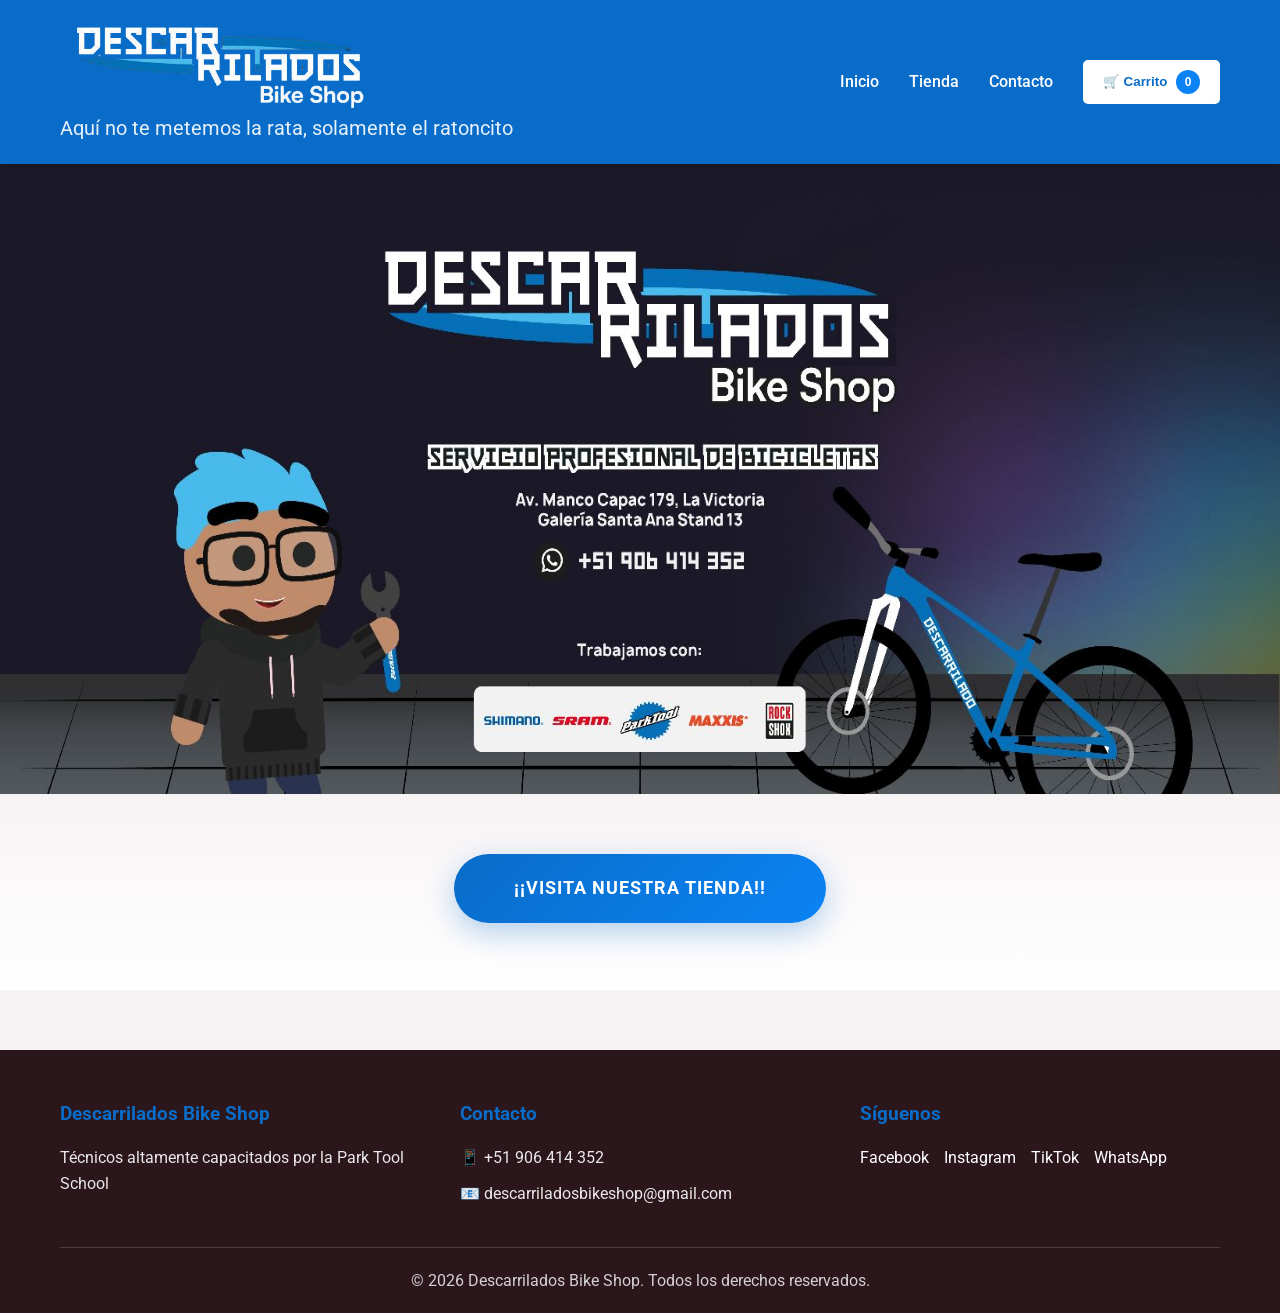
==== index.html @ a87fe31e "Versión 1" ====
<!DOCTYPE html>
<html lang="es">
<head>
    <meta charset="UTF-8">
    <meta name="viewport" content="width=device-width, initial-scale=1.0">
    <title>Descarrilados Bike Shop - Tienda de Bicicletas</title>
    <link rel="stylesheet" href="css/style.css">
    <link rel="preconnect" href="https://fonts.googleapis.com">
    <link rel="preconnect" href="https://fonts.gstatic.com" crossorigin>
    <link href="https://fonts.googleapis.com/css2?family=Roboto:wght@300;500;700&family=Racing+Sans+One&display=swap" rel="stylesheet">
</head>
<body>
    <!-- HEADER -->
    <header class="header">
        <div class="container">
            <div class="header-content">
                <div class="logo">
                    <img src="images/Logo_descarrilado-removebg-preview.png" alt="Descarrilados Bike Shop Logo">
                    <p class="tagline">Aquí no te metemos la rata, solamente el ratoncito</p>
                </div>
                <nav class="nav">
                    <a href="index.html" class="nav-link">Inicio</a>
                    <a href="tienda.html" class="nav-link">Tienda</a>
                    <a href="contacto.html" class="nav-link">Contacto</a>
                    <button class="cart-btn" id="cartBtn">
                        🛒 Carrito <span class="cart-count" id="cartCount">0</span>
                    </button>
                </nav>
            </div>
        </div>
    </header>

    <!-- HERO SECTION -->
    <section class="hero" id="inicio">
    </section>

    <!-- BUTTON SECTION -->
    <section class="hero-button">
        <a href="tienda.html" class="btn btn-hero">¡¡Visita nuestra tienda!!</a>
    </section>

    <!-- CARRITO MODAL -->
    <div class="modal" id="cartModal">
        <div class="modal-content">
            <button class="modal-close" id="closeCart">&times;</button>
            <h2>Tu Carrito</h2>
            <div class="cart-items" id="cartItems">
                <p class="empty-cart">Tu carrito está vacío</p>
            </div>
            <div class="cart-total">
                <h3>Total: S/ <span id="totalPrice">0.00</span></h3>
            </div>
            <a href="https://wa.me/51906414352?text=Hola%2C%20me%20gustar%C3%ADa%20comprar%20los%20siguientes%20productos%3A" 
            class="btn btn-primary btn-full">
                🟢 Comprar por WhatsApp
            </a>
        </div>
    </div>

    <!-- FOOTER -->
    <footer class="footer" id="contacto">
        <div class="container">
            <div class="footer-content">
                <div class="footer-section">
                    <h3>Descarrilados Bike Shop</h3>
                    <p>Técnicos altamente capacitados por la Park Tool School</p>
                </div>
                <div class="footer-section">
                    <h3>Contacto</h3>
                    <p>📱 +51 906 414 352</p>
                    <p>📧 descarriladosbikeshop@gmail.com</p>
                </div>
                <div class="footer-section">
                    <h3>Síguenos</h3>
                    <div class="social-links">
                        <a href="https://facebook.com" target="_blank">Facebook</a>
                        <a href="https://instagram.com" target="_blank">Instagram</a>
                        <a href="https://tiktok.com" target="_blank">TikTok</a>
                        <a href="https://wa.me/51906414352" target="_blank">WhatsApp</a>
                    </div>
                </div>
            </div>
            <div class="footer-bottom">
                <p>&copy; 2026 Descarrilados Bike Shop. Todos los derechos reservados.</p>
            </div>
        </div>
    </footer>

    <script src="js/script.js"></script>
</body>
</html>
---- css/style.css ----
* {
    margin: 0;
    padding: 0;
    box-sizing: border-box;
}

:root {
    --primary-color: #096CC8;
    --secondary-color: #0B83F4;
    --dark-color: #2B161B;
    --gray-color: #453E3E;
    --light-gray: #F7F3F5;
    --white: #FFFFFF;
    --transition: all 0.3s ease;
}

body {
    font-family: 'Roboto', sans-serif;
    line-height: 1.6;
    color: var(--gray-color);
    background-color: var(--light-gray);
    animation: pageEnter 0.7s cubic-bezier(0.25, 0.46, 0.45, 0.94);
}

@keyframes pageEnter {
    from {
        opacity: 0;
        transform: translateY(20px);
    }
    to {
        opacity: 1;
        transform: translateY(0);
    }
}

@keyframes pageExit {
    from {
        opacity: 1;
        transform: translateX(0);
    }
    to {
        opacity: 0;
        transform: translateX(-100px);
    }
}

.container {
    max-width: 1200px;
    margin: 0 auto;
    padding: 0 20px;
}

/* HEADER */
.header {
    background-color: var(--primary-color);
    color: var(--white);
    padding: 20px 0;
    position: sticky;
    top: 0;
    z-index: 100;
    box-shadow: 0 2px 10px rgba(0, 0, 0, 0.1);
}

.header-content {
    display: flex;
    justify-content: space-between;
    align-items: center;
}

.logo h1 {
    font-size: 28px;
    font-family: 'Racing Sans One', display;
    margin: 0;
}

.logo img {
    max-height: 90px;
    width: auto;
    display: block;
}

.tagline {
    font-size: 20px;
    margin-top: 2px;
    opacity: 0.9;
}

.nav {
    display: flex;
    gap: 30px;
    align-items: center;
}

.nav-link {
    color: var(--white);
    text-decoration: none;
    font-weight: 500;
    transition: var(--transition);
}

.nav-link:hover {
    opacity: 0.8;
}

.cart-btn {
    background-color: var(--white);
    color: var(--primary-color);
    border: none;
    padding: 10px 20px;
    border-radius: 5px;
    cursor: pointer;
    font-weight: 600;
    position: relative;
    transition: var(--transition);
}

.cart-btn:hover {
    transform: scale(1.05);
}

.cart-count {
    background-color: var(--secondary-color);
    color: white;
    border-radius: 50%;
    width: 24px;
    height: 24px;
    display: inline-flex;
    align-items: center;
    justify-content: center;
    font-size: 12px;
    margin-left: 5px;
}

/* HERO SECTION */
.hero {
    background: url('../images/Fondo descarrilado.jpg') center/100% 100% no-repeat;
    color: var(--white);
    padding: 0;
    text-align: center;
    margin-top: 0;
    min-height: 70vh;
}

.hero-button {
    padding: 60px 20px;
    text-align: center;
    background: linear-gradient(180deg, var(--light-gray), var(--white));
}

.hero-content h2 {
    font-size: 48px;
    font-family: 'Racing Sans One', display;
    font-style: normal;
    font-weight: normal;
    margin-bottom: 15px;
}


/* BOTONES */
.btn {
    display: inline-block;
    padding: 12px 30px;
    border-radius: 5px;
    text-decoration: none;
    font-weight: 600;
    text-transform: uppercase;
    transition: var(--transition);
    border: none;
    cursor: pointer;
    text-align: center;
}

.btn-primary {
    background-color: var(--white);
    color: var(--primary-color);
}

.btn-primary:hover {
    background-color: var(--light-gray);
    transform: translateY(-2px);
}

.btn-full {
    width: 100%;
    display: block;
    padding: 18px 30px !important;
    font-size: 16px !important;
    font-weight: 700 !important;
    text-transform: uppercase !important;
    letter-spacing: 1px !important;
    border-radius: 12px !important;
    background: linear-gradient(135deg, #25D366, #20ba5a) !important;
    color: var(--white) !important;
    box-shadow: 0 10px 30px rgba(37, 211, 102, 0.3) !important;
    transition: all 0.4s cubic-bezier(0.25, 0.46, 0.45, 0.94) !important;
    position: relative;
    overflow: hidden;
    text-align: center;
    cursor: pointer;
    border: none;
}

.btn-full::before {
    content: '';
    position: absolute;
    top: 0;
    left: -100%;
    width: 100%;
    height: 100%;
    background: rgba(255, 255, 255, 0.3);
    transition: left 0.5s ease;
}

.btn-full:hover {
    transform: translateY(-3px) !important;
    box-shadow: 0 15px 40px rgba(37, 211, 102, 0.4) !important;
}

.btn-full:hover::before {
    left: 100%;
}

.btn-hero {
    background: linear-gradient(135deg, var(--primary-color), var(--secondary-color));
    color: var(--white);
    padding: 20px 60px;
    font-size: 18px;
    font-weight: 700;
    text-transform: uppercase;
    letter-spacing: 1px;
    border: none;
    border-radius: 50px;
    cursor: pointer;
    box-shadow: 0 10px 30px rgba(9, 108, 200, 0.3);
    text-decoration: none;
    transition: all 0.4s cubic-bezier(0.25, 0.46, 0.45, 0.94);
    position: relative;
    overflow: hidden;
    display: inline-block;
}

.btn-hero:before {
    content: '';
    position: absolute;
    top: 0;
    left: -100%;
    width: 100%;
    height: 100%;
    background: rgba(255, 255, 255, 0.2);
    transition: left 0.5s ease;
}

.btn-hero:hover {
    transform: translateY(-5px);
    box-shadow: 0 20px 40px rgba(9, 108, 200, 0.5);
}

.btn-hero:hover:before {
    left: 100%;
}

.btn-hero:active {
    transform: translateY(-2px);
    box-shadow: 0 15px 35px rgba(9, 108, 200, 0.4);
}

.btn-hero:hover {
    background-color: var(--light-gray);
    transform: translateY(-3px);
}

/* SHOP SECTION */
.shop {
    padding: 60px 20px;
}

.section-title {
    text-align: center;
    font-size: 36px;
    font-family: 'Racing Sans One', display;
    color: var(--dark-color);
    margin-bottom: 40px;
}

.filters {
    display: flex;
    justify-content: center;
    gap: 10px;
    margin-bottom: 40px;
    flex-wrap: wrap;
}

.filter-btn {
    padding: 10px 20px;
    border: 2px solid var(--primary-color);
    background-color: transparent;
    color: var(--primary-color);
    border-radius: 25px;
    cursor: pointer;
    font-weight: 600;
    transition: var(--transition);
}

.filter-btn.active,
.filter-btn:hover {
    background-color: var(--primary-color);
    color: var(--white);
}

/* SHOP LAYOUT */
.shop-wrapper {
    display: grid;
    grid-template-columns: 250px 1fr;
    gap: 30px;
}

.shop-sidebar {
    display: flex;
    flex-direction: column;
    gap: 20px;
}

.search-box {
    background-color: var(--white);
    padding: 15px;
    border-radius: 10px;
    box-shadow: 0 2px 10px rgba(0, 0, 0, 0.1);
    display: flex;
    flex-direction: column;
    gap: 10px;
}

.search-input {
    width: 100%;
    padding: 10px;
    border: 2px solid var(--primary-color);
    border-radius: 5px;
    font-size: 14px;
    font-family: 'Roboto', sans-serif;
}

.search-input:focus {
    outline: none;
    border-color: var(--secondary-color);
    box-shadow: 0 0 5px rgba(11, 131, 244, 0.3);
}

.search-btn {
    padding: 10px;
    background-color: var(--primary-color);
    color: var(--white);
    border: none;
    border-radius: 5px;
    cursor: pointer;
    font-weight: 600;
    transition: var(--transition);
}

.search-btn:hover {
    background-color: var(--secondary-color);
}

.categories-box {
    background-color: var(--white);
    padding: 15px;
    border-radius: 10px;
    box-shadow: 0 2px 10px rgba(0, 0, 0, 0.1);
}

.categories-box h3 {
    color: var(--dark-color);
    margin-bottom: 15px;
    font-size: 16px;
}

.categories-list {
    display: flex;
    flex-direction: column;
    gap: 10px;
}

.category-item {
    display: flex;
    align-items: center;
    gap: 8px;
    cursor: pointer;
    color: var(--gray-color);
    transition: var(--transition);
    padding: 8px;
    border-radius: 5px;
}

.category-item:hover {
    background-color: var(--light-gray);
    color: var(--primary-color);
}

.category-item input[type="radio"] {
    cursor: pointer;
    accent-color: var(--primary-color);
}

.shop-content {
    min-height: 400px;
}

.products-grid {
    display: grid;
    grid-template-columns: repeat(auto-fill, minmax(250px, 1fr));
    gap: 24px;
}

.product-card {
    background-color: var(--white);
    border-radius: 14px;
    overflow: hidden;
    box-shadow: 0 10px 24px rgba(20, 27, 46, 0.08);
    transition: transform 0.25s ease, box-shadow 0.25s ease;
    display: flex;
    flex-direction: column;
    border: 1px solid rgba(9, 108, 200, 0.08);
}

.product-card:hover {
    transform: translateY(-6px);
    box-shadow: 0 16px 32px rgba(20, 27, 46, 0.15);
}

.product-image {
    width: 100%;
    height: 210px;
    background: linear-gradient(135deg, #ecf3fb, #f8fbff);
    display: flex;
    align-items: center;
    justify-content: center;
    overflow: hidden;
}

.product-image img {
    width: 100%;
    height: 100%;
    object-fit: cover;
}

.product-info {
    padding: 18px;
    flex-grow: 1;
    display: flex;
    flex-direction: column;
}

.product-category {
    color: var(--primary-color);
    font-size: 12px;
    text-transform: uppercase;
    margin-bottom: 5px;
}

.product-name {
    font-size: 16px;
    font-weight: 600;
    color: var(--dark-color);
    margin-bottom: 10px;
}

.product-price {
    font-size: 22px;
    font-weight: 700;
    color: var(--primary-color);
    margin-bottom: 15px;
}

.product-description {
    font-size: 13px;
    color: var(--gray-color);
    margin-bottom: 15px;
    flex-grow: 1;
}

.product-actions {
    display: flex;
    gap: 10px;
}

.btn-add-cart {
    flex: 1;
    padding: 10px;
    background: linear-gradient(135deg, var(--primary-color), var(--secondary-color));
    color: var(--white);
    border: none;
    border-radius: 8px;
    cursor: pointer;
    font-weight: 600;
    transition: var(--transition);
}

.btn-add-cart:hover {
    filter: brightness(1.05);
}

.btn-whatsapp {
    flex: 1;
    padding: 10px;
    background-color: #25D366;
    color: var(--white);
    border: none;
    border-radius: 8px;
    cursor: pointer;
    font-weight: 600;
    text-decoration: none;
    display: flex;
    align-items: center;
    justify-content: center;
    transition: var(--transition);
}

.btn-whatsapp:hover {
    background-color: #20ba5a;
}

/* MODAL/CARRITO */
.modal {
    display: none;
    position: fixed;
    top: 0;
    left: 0;
    width: 100%;
    height: 100%;
    background-color: rgba(0, 0, 0, 0.7);
    z-index: 200;
    backdrop-filter: blur(5px);
    animation: backdropEnter 0.3s ease;
}

@keyframes backdropEnter {
    from {
        opacity: 0;
    }
    to {
        opacity: 1;
    }
}

.modal.active {
    display: flex;
    align-items: center;
    justify-content: center;
}

.modal-content {
    background: linear-gradient(135deg, var(--white) 0%, #F5F7FA 100%);
    padding: 40px;
    border-radius: 20px;
    width: 90%;
    max-width: 620px;
    max-height: 80vh;
    overflow-y: auto;
    position: relative;
    box-shadow: 0 25px 80px rgba(0, 0, 0, 0.3), 
                0 0 1px rgba(0, 0, 0, 0.1);
    animation: modalEnter 0.4s cubic-bezier(0.25, 0.46, 0.45, 0.94);
    border: 1px solid rgba(255, 255, 255, 0.8);
}

@keyframes modalEnter {
    from {
        opacity: 0;
        transform: scale(0.9) translateY(20px);
    }
    to {
        opacity: 1;
        transform: scale(1) translateY(0);
    }
}

.modal-close {
    position: absolute;
    top: 20px;
    right: 20px;
    background: rgba(9, 108, 200, 0.1);
    border: none;
    font-size: 28px;
    cursor: pointer;
    color: var(--primary-color);
    width: 40px;
    height: 40px;
    border-radius: 50%;
    display: flex;
    align-items: center;
    justify-content: center;
    transition: all 0.3s ease;
}

.modal-close:hover {
    background: var(--primary-color);
    color: var(--white);
    transform: rotate(90deg);
}

.modal-content h2 {
    color: var(--dark-color);
    margin-bottom: 25px;
    font-size: 28px;
    font-weight: 700;
    text-align: center;
    text-transform: uppercase;
    letter-spacing: 1px;
}

.cart-items {
    margin-bottom: 25px;
    max-height: 400px;
    overflow-y: auto;
    padding-right: 10px;
}

.cart-items::-webkit-scrollbar {
    width: 6px;
}

.cart-items::-webkit-scrollbar-track {
    background: transparent;
}

.cart-items::-webkit-scrollbar-thumb {
    background: var(--primary-color);
    border-radius: 3px;
}

.cart-item {
    background: linear-gradient(135deg, var(--white) 0%, #F9FBFC 100%);
    padding: 14px;
    border-radius: 12px;
    margin-bottom: 12px;
    display: flex;
    justify-content: flex-start;
    align-items: center;
    border: 1px solid rgba(9, 108, 200, 0.15);
    box-shadow: 0 4px 15px rgba(0, 0, 0, 0.05);
    transition: all 0.3s ease;
}

.cart-item:hover {
    transform: translateX(3px);
    box-shadow: 0 6px 20px rgba(9, 108, 200, 0.15);
    border-color: rgba(9, 108, 200, 0.3);
}

.cart-item-image {
    width: 64px;
    height: 64px;
    border-radius: 10px;
    object-fit: cover;
    border: 1px solid rgba(9, 108, 200, 0.2);
    flex-shrink: 0;
}

.cart-item-info h4 {
    color: var(--dark-color);
    margin-bottom: 8px;
    font-weight: 600;
    font-size: 15px;
}

.cart-item-info {
    flex: 1;
    min-width: 0;
    margin-left: 12px;
}

.cart-item-controls {
    display: flex;
    align-items: center;
    gap: 10px;
}

.cart-item-info input {
    width: 50px;
    padding: 6px;
    border: 1px solid rgba(9, 108, 200, 0.2);
    border-radius: 6px;
    text-align: center;
    font-size: 13px;
}

.cart-item-price {
    color: var(--primary-color);
    font-weight: 700;
    font-size: 16px;
    margin-left: 0;
}

.cart-item-remove {
    background: #eef5fd;
    border: none;
    color: #2056a3;
    cursor: pointer;
    font-size: 18px;
    width: 32px;
    height: 32px;
    border-radius: 50%;
    margin-left: 15px;
    transition: all 0.3s ease;
}

.cart-item-remove:hover {
    transform: scale(1.08);
    color: #ff4444;
    background: #fdeff1;
}

.empty-cart {
    text-align: center;
    color: var(--gray-color);
    padding: 40px 20px;
    font-size: 16px;
}

.cart-total {
    background: linear-gradient(135deg, var(--primary-color), var(--secondary-color));
    padding: 25px;
    border-radius: 15px;
    text-align: center;
    margin-bottom: 25px;
    box-shadow: 0 10px 30px rgba(9, 108, 200, 0.25);
    position: relative;
    overflow: hidden;
}

.cart-total::before {
    content: '';
    position: absolute;
    top: -50%;
    right: -50%;
    width: 200%;
    height: 200%;
    background: radial-gradient(circle, rgba(255, 255, 255, 0.2), transparent);
    animation: shine 3s infinite;
}

@keyframes shine {
    0% {
        transform: translate(-100%, -100%);
    }
    100% {
        transform: translate(100%, 100%);
    }
}

.cart-total h3 {
    color: var(--white);
    font-size: 28px;
    font-weight: 700;
    margin: 0;
    position: relative;
    z-index: 1;
    text-shadow: 0 2px 4px rgba(0, 0, 0, 0.2);
}

.no-results {
    grid-column: 1 / -1;
    text-align: center;
    color: var(--gray-color);
    padding: 36px 20px;
    background: #fff;
    border-radius: 10px;
    border: 1px dashed rgba(9, 108, 200, 0.35);
}

.cart-notification {
    position: fixed;
    top: 95px;
    right: 20px;
    background: #25D366;
    color: #fff;
    padding: 12px 16px;
    border-radius: 9px;
    z-index: 300;
    box-shadow: 0 10px 24px rgba(37, 211, 102, 0.24);
    opacity: 0;
    transform: translateY(-6px);
    transition: opacity 0.2s ease, transform 0.2s ease;
}

.cart-notification.is-visible {
    opacity: 1;
    transform: translateY(0);
}

/* FOOTER */
.footer {
    background-color: var(--dark-color);
    color: var(--white);
    padding: 50px 20px 20px;
    margin-top: 60px;
}

.footer-content {
    display: grid;
    grid-template-columns: repeat(auto-fit, minmax(250px, 1fr));
    gap: 40px;
    margin-bottom: 30px;
}

.footer-section h3 {
    color: var(--primary-color);
    margin-bottom: 15px;
}

.footer-section p {
    margin-bottom: 10px;
    opacity: 0.9;
}

.footer-section p.certified {
    font-size: 12px;
    font-style: italic;
    opacity: 0.8;
    margin-top: 8px;
    color: var(--primary-color);
}

.social-links {
    display: flex;
    gap: 15px;
}

.social-links a {
    color: var(--white);
    text-decoration: none;
    transition: var(--transition);
}

.social-links a:hover {
    color: var(--primary-color);
}

.footer-bottom {
    border-top: 1px solid rgba(255, 255, 255, 0.2);
    padding-top: 20px;
    text-align: center;
    opacity: 0.8;
}

/* CONTACT SECTION */
.contact-section {
    padding: 60px 20px;
    background-color: var(--light-gray);
}

.contact-wrapper {
    display: grid;
    grid-template-columns: 350px 1fr;
    gap: 40px;
    margin-top: 40px;
}

.contact-info {
    display: flex;
    flex-direction: column;
    gap: 20px;
}

.info-box {
    background-color: var(--white);
    padding: 20px;
    border-radius: 10px;
    box-shadow: 0 2px 10px rgba(0, 0, 0, 0.1);
}

.info-box h3 {
    color: var(--primary-color);
    margin-bottom: 12px;
    font-size: 16px;
}

.info-box p {
    color: var(--gray-color);
    margin-bottom: 8px;
    line-height: 1.6;
}

.contact-link {
    color: var(--primary-color);
    text-decoration: none;
    font-weight: 600;
    transition: var(--transition);
}

.contact-link:hover {
    color: var(--secondary-color);
    text-decoration: underline;
}

.social-links-contact {
    display: flex;
    flex-direction: column;
    gap: 8px;
}

.social-icon {
    display: inline-block;
    padding: 8px 15px;
    background-color: var(--primary-color);
    color: var(--white);
    text-decoration: none;
    border-radius: 5px;
    font-weight: 600;
    text-align: center;
    transition: var(--transition);
}

.social-icon:hover {
    background-color: var(--secondary-color);
    transform: translateX(5px);
}

.btn-secondary {
    background-color: var(--secondary-color);
    color: var(--white);
    margin-top: 10px;
    display: inline-block;
    width: 100%;
    text-align: center;
}

.btn-secondary:hover {
    background-color: var(--primary-color);
}

.contact-form-container {
    display: flex;
    flex-direction: column;
    gap: 30px;
}

.contact-form-box {
    background-color: var(--white);
    padding: 30px;
    border-radius: 10px;
    box-shadow: 0 2px 10px rgba(0, 0, 0, 0.1);
}

.contact-form-box h2 {
    color: var(--dark-color);
    margin-bottom: 8px;
    font-size: 24px;
}

.form-subtitle {
    color: var(--gray-color);
    margin-bottom: 25px;
    font-size: 14px;
}

.form-group {
    margin-bottom: 20px;
    display: flex;
    flex-direction: column;
}

.form-group label {
    color: var(--dark-color);
    font-weight: 600;
    margin-bottom: 8px;
    font-size: 14px;
}

.form-group input,
.form-group textarea {
    padding: 12px;
    border: 2px solid #E8E8E8;
    border-radius: 5px;
    font-family: 'Roboto', sans-serif;
    font-size: 14px;
    color: var(--gray-color);
    transition: var(--transition);
}

.form-group input:focus,
.form-group textarea:focus {
    outline: none;
    border-color: var(--primary-color);
    box-shadow: 0 0 5px rgba(9, 108, 200, 0.2);
}

.btn-submit {
    align-self: flex-start;
    padding: 14px 40px;
    font-size: 16px;
    margin-top: 10px;
}

.faq-box {
    background-color: var(--white);
    padding: 30px;
    border-radius: 10px;
    box-shadow: 0 2px 10px rgba(0, 0, 0, 0.1);
}

.faq-box h2 {
    color: var(--dark-color);
    margin-bottom: 25px;
    font-size: 24px;
}

.faq-item {
    margin-bottom: 20px;
    padding-bottom: 20px;
    border-bottom: 1px solid #E8E8E8;
}

.faq-item:last-child {
    border-bottom: none;
}

.faq-item h4 {
    color: var(--primary-color);
    margin-bottom: 8px;
    font-size: 16px;
}

.faq-item p {
    color: var(--gray-color);
    line-height: 1.6;
}

/* RESPONSIVE */
@media (max-width: 768px) {
    .header-content {
        flex-direction: column;
        gap: 15px;
    }

    .header {
        padding: 12px 0;
    }

    .logo h1 {
        font-size: 24px;
    }

    .tagline {
        font-size: 16px;
    }

    .hero {
    min-height: 45vh;
    background-size: contain;
    background-position: center top;
    }
    
    .nav {
        width: 100%;
        justify-content: center;
        gap: 15px;
        flex-wrap: wrap;
    }

    .hero-content h2 {
        font-size: 32px;
    }

    .shop-wrapper {
        grid-template-columns: 1fr;
    }

    .shop-sidebar {
        order: 0;
    }

    .shop-content {
        order: 1;
    }

    .contact-wrapper {
        grid-template-columns: 1fr;
    }

    .products-grid {
        grid-template-columns: repeat(auto-fill, minmax(200px, 1fr));
        gap: 20px;
    }

    .product-actions {
        flex-direction: column;
    }

    .modal-content {
        width: 95%;
    }
}

@media (max-width: 480px) {
    .logo h1 {
        font-size: 20px;
    }

    .header {
        padding: 10px 0;
    }

    .tagline {
        font-size: 14px;
    }

    .nav-link {
        font-size: 12px;
    }

    .hero-content h2 {
        font-size: 24px;
    }

    .shop-wrapper {
        grid-template-columns: 1fr;
    }

    .section-title {
        font-size: 24px;
    }

    .products-grid {
        grid-template-columns: 1fr;
    }
}
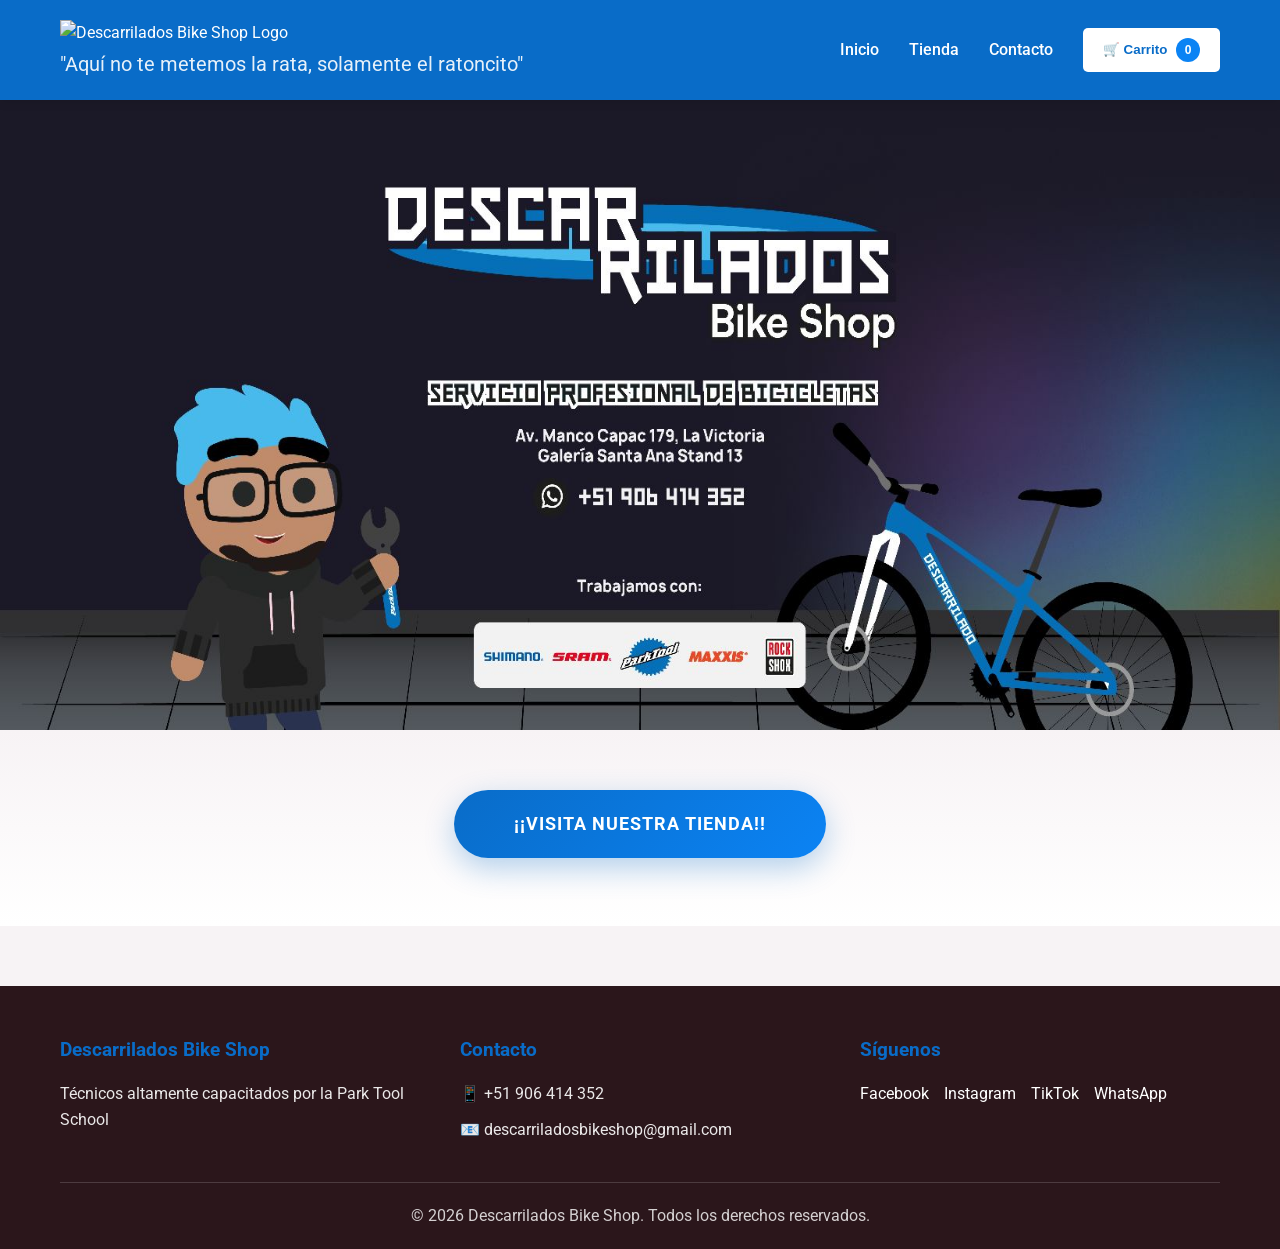
==== commit d0f441fe: "correción título" ====
--- a/index.html
+++ b/index.html
@@ -16,7 +16,7 @@
             <div class="header-content">
                 <div class="logo">
                     <img src="images/Logo_descarrilado-removebg-preview.png" alt="Descarrilados Bike Shop Logo">
-                    <p class="tagline">Aquí no te metemos la rata, solamente el ratoncito</p>
+                    <p class="tagline">"Aquí no te metemos la rata, solamente el ratoncito"</p>
                 </div>
                 <nav class="nav">
                     <a href="index.html" class="nav-link">Inicio</a>
--- a/css/style.css
+++ b/css/style.css
@@ -1125,5 +1125,44 @@
     }
 }
 
-
-
+.product-preview{
+position: fixed;
+top:0;
+left:0;
+width:100%;
+height:100%;
+background: rgba(0,0,0,0.7);
+display:none;
+align-items:center;
+justify-content:center;
+z-index:9999;
+}
+
+.product-preview.active{
+display:flex;
+}
+
+.preview-box{
+background:white;
+padding:30px;
+border-radius:10px;
+max-width:500px;
+width:90%;
+text-align:center;
+position:relative;
+}
+
+.preview-box img{
+width:100%;
+max-height:300px;
+object-fit:contain;
+}
+
+.preview-close{
+position:absolute;
+top:10px;
+right:15px;
+font-size:30px;
+cursor:pointer;
+}
+
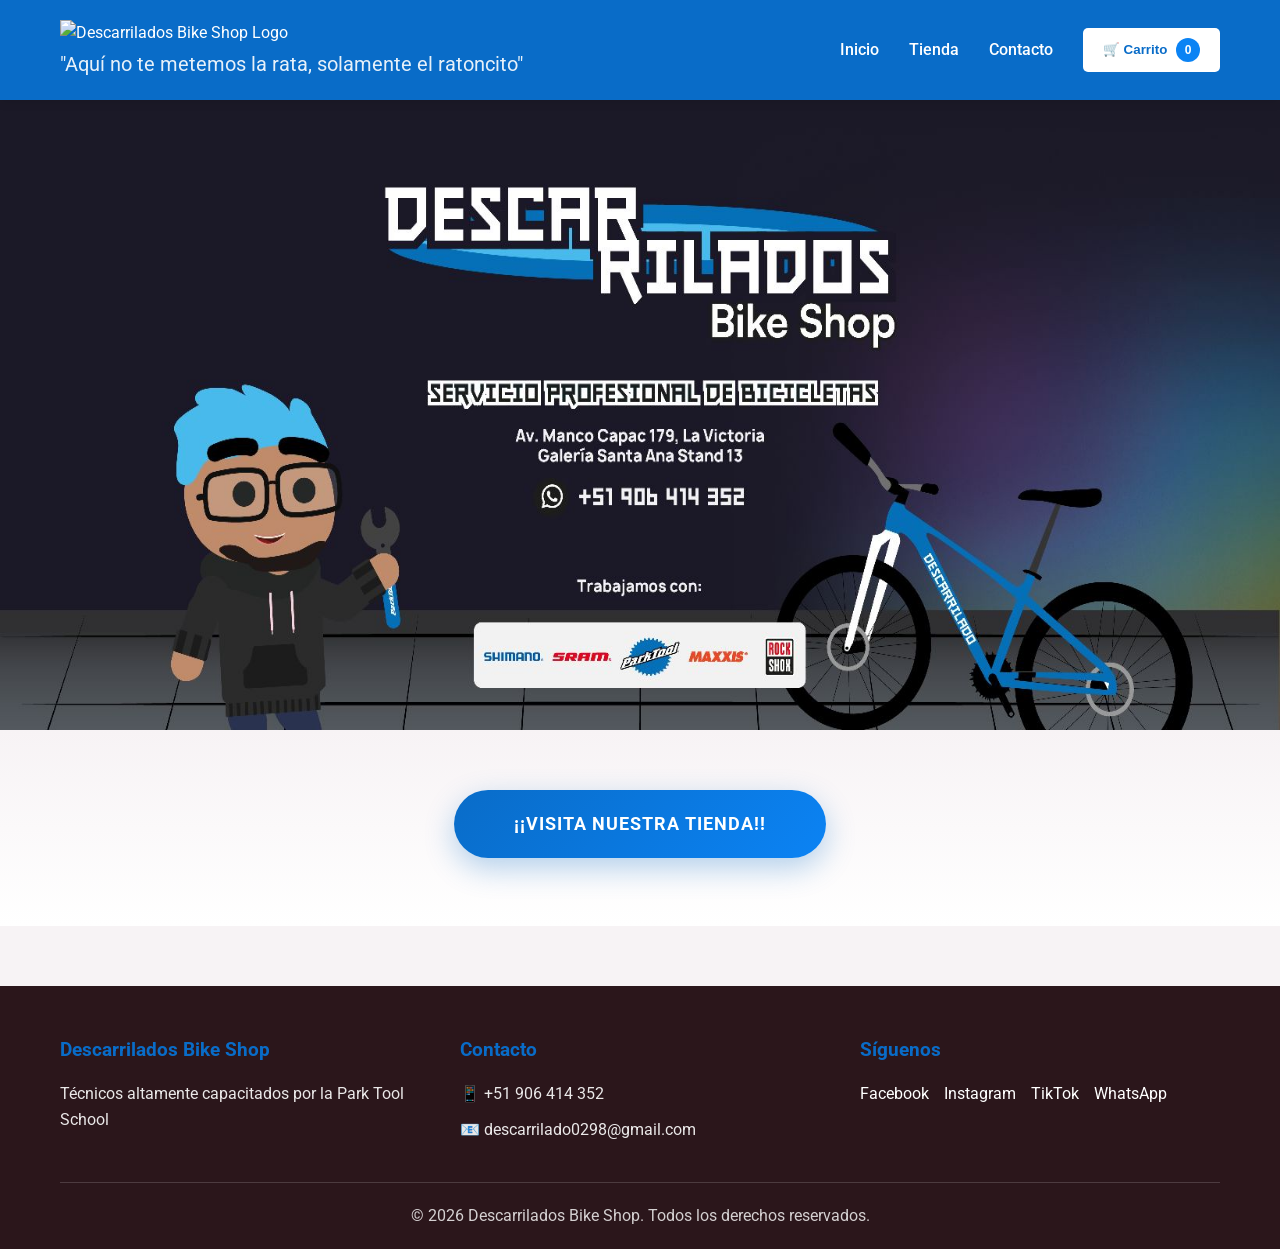
==== commit 69f20d92: "cambio correo" ====
--- a/index.html
+++ b/index.html
@@ -1,13 +1,22 @@
 <!DOCTYPE html>
 <html lang="es">
 <head>
-    <meta charset="UTF-8">
-    <meta name="viewport" content="width=device-width, initial-scale=1.0">
-    <title>Descarrilados Bike Shop - Tienda de Bicicletas</title>
-    <link rel="stylesheet" href="css/style.css">
-    <link rel="preconnect" href="https://fonts.googleapis.com">
-    <link rel="preconnect" href="https://fonts.gstatic.com" crossorigin>
-    <link href="https://fonts.googleapis.com/css2?family=Roboto:wght@300;500;700&family=Racing+Sans+One&display=swap" rel="stylesheet">
+
+<meta charset="UTF-8">
+<meta name="viewport" content="width=device-width, initial-scale=1.0">
+
+<title>Tienda - Descarrilados Bike Shop</title>
+
+<!-- Favicon -->
+<link rel="icon" type="image/png" sizes="32x32" href="images/favicon.png">
+
+<link rel="stylesheet" href="css/style.css">
+
+<link rel="preconnect" href="https://fonts.googleapis.com">
+<link rel="preconnect" href="https://fonts.gstatic.com" crossorigin>
+
+<link href="https://fonts.googleapis.com/css2?family=Roboto:wght@300;500;700&family=Racing+Sans+One&display=swap" rel="stylesheet">
+
 </head>
 <body>
     <!-- HEADER -->
@@ -68,14 +77,14 @@
                 <div class="footer-section">
                     <h3>Contacto</h3>
                     <p>📱 +51 906 414 352</p>
-                    <p>📧 descarriladosbikeshop@gmail.com</p>
+                    <p>📧 descarrilado0298@gmail.com</p>
                 </div>
                 <div class="footer-section">
                     <h3>Síguenos</h3>
                     <div class="social-links">
-                        <a href="https://facebook.com" target="_blank">Facebook</a>
-                        <a href="https://instagram.com" target="_blank">Instagram</a>
-                        <a href="https://tiktok.com" target="_blank">TikTok</a>
+                        <a href="https://www.facebook.com/profile.php?id=100092724133002" target="_blank">Facebook</a>
+                        <a href="https://www.instagram.com/descarriladosbikeshop/" target="_blank">Instagram</a>
+                        <a href="https://www.tiktok.com/@descarrilados.bikeshop/" target="_blank">TikTok</a>
                         <a href="https://wa.me/51906414352" target="_blank">WhatsApp</a>
                     </div>
                 </div>
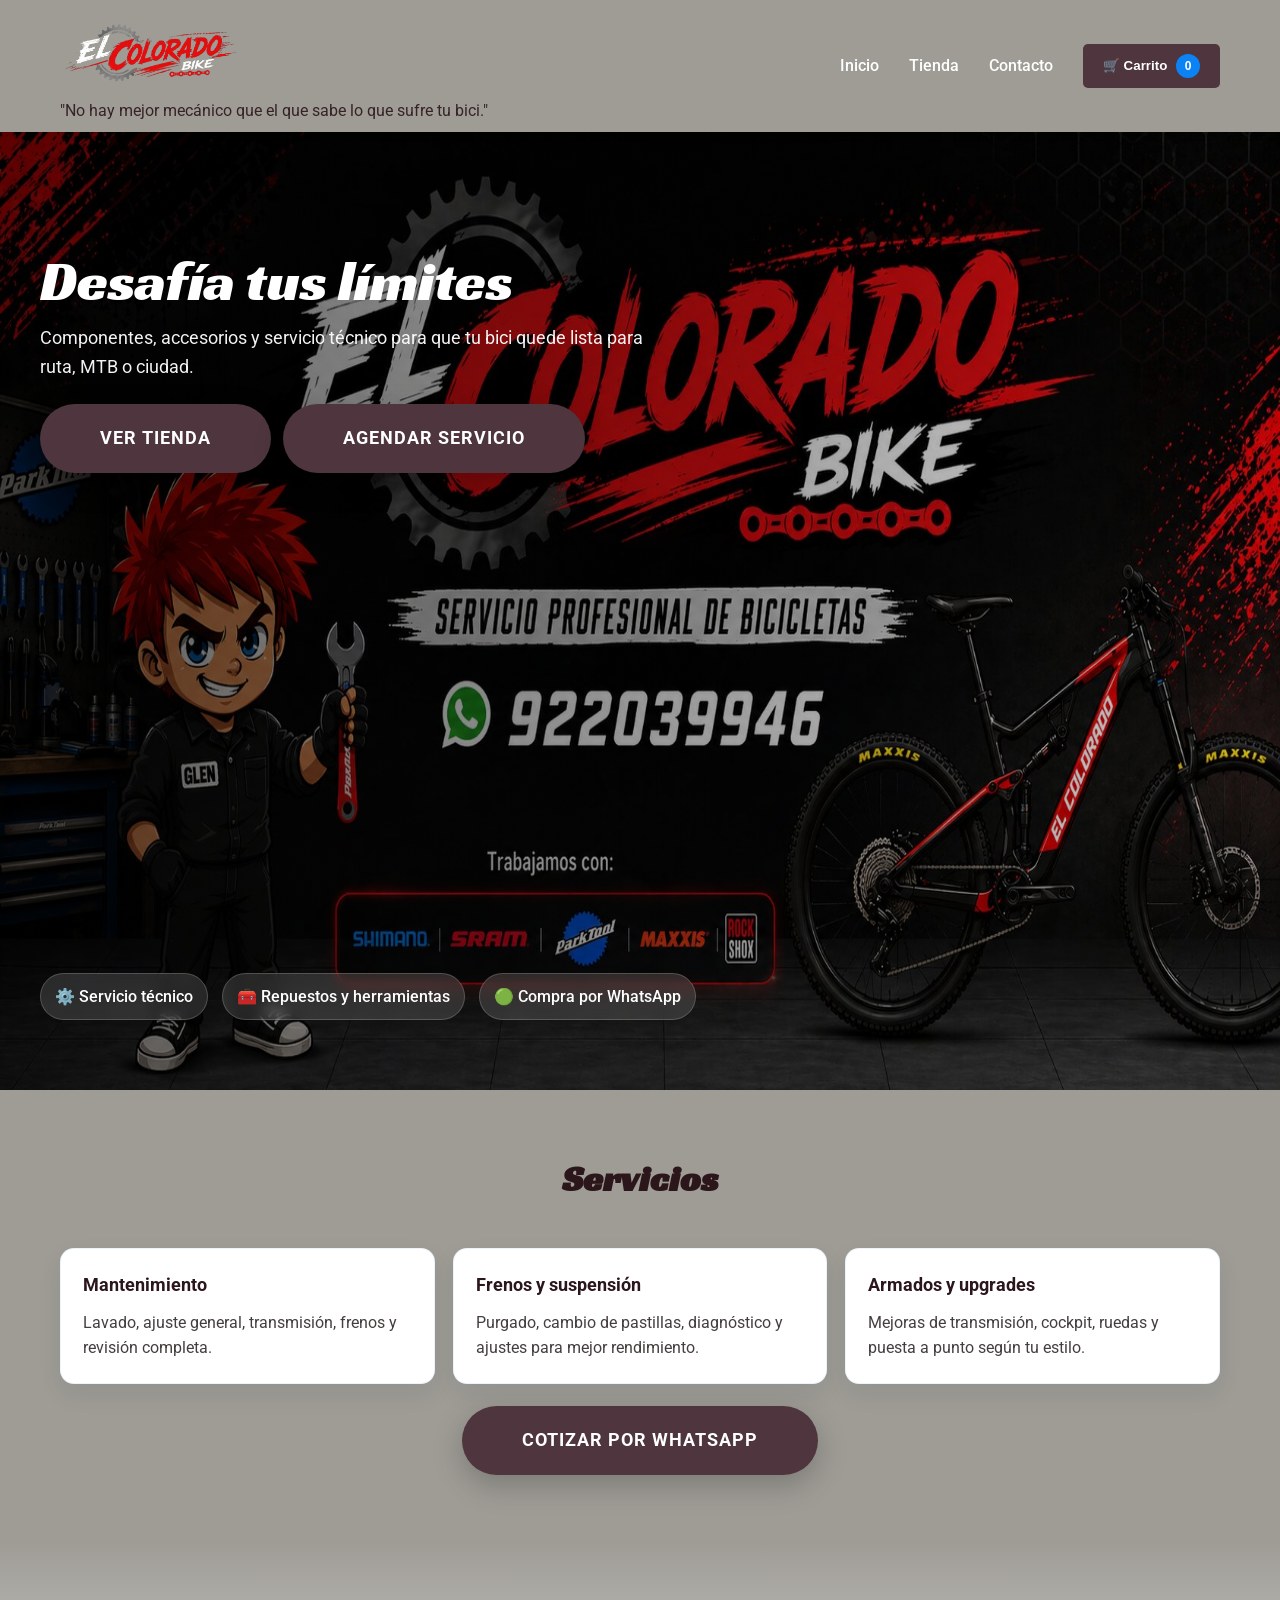
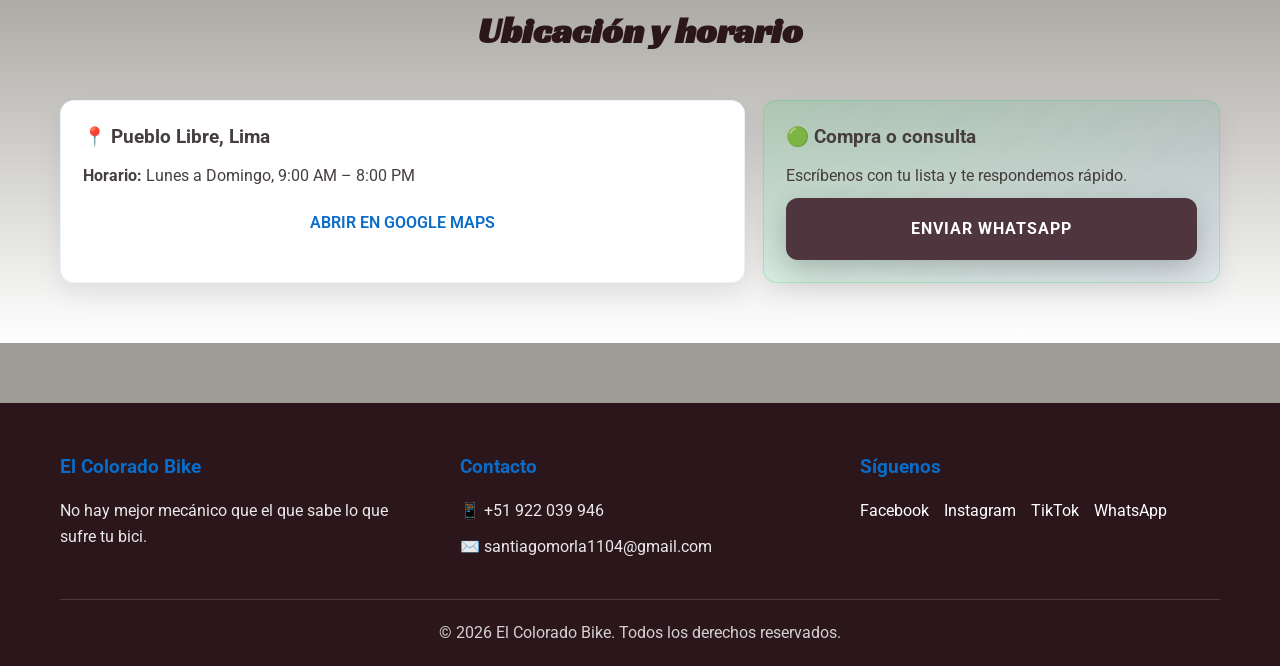
==== commit 011f818a: "El Colorado Bike" ====
--- a/index.html
+++ b/index.html
@@ -1,11 +1,16 @@
-<!DOCTYPE html>
+﻿<!DOCTYPE html>
 <html lang="es">
 <head>
 
 <meta charset="UTF-8">
 <meta name="viewport" content="width=device-width, initial-scale=1.0">
 
-<title>Tienda - Descarrilados Bike Shop</title>
+<title>El Colorado Bike</title>
+<meta name="description" content="El Colorado Bike: componentes, accesorios y servicio técnico para tu bicicleta. Compra por WhatsApp o visítanos en Pueblo Libre, Lima.">
+<meta property="og:title" content="El Colorado Bike">
+<meta property="og:description" content="Componentes, accesorios y servicio técnico para tu bicicleta. Compra por WhatsApp o visítanos en Pueblo Libre, Lima.">
+<meta property="og:type" content="website">
+<meta property="og:image" content="images/Logo_descarrilado-removebg-preview.png">
 
 <!-- Favicon -->
 <link rel="icon" type="image/png" sizes="32x32" href="images/favicon.png">
@@ -24,8 +29,8 @@
         <div class="container">
             <div class="header-content">
                 <div class="logo">
-                    <img src="images/Logo_descarrilado-removebg-preview.png" alt="Descarrilados Bike Shop Logo">
-                    <p class="tagline">"Aquí no te metemos la rata, solamente el ratoncito"</p>
+                    <img src="images/Logo_descarrilado-removebg-preview.png" alt="El Colorado Bike Logo">
+                    <p class="tagline">"No hay mejor mecánico que el que sabe lo que sufre tu bici."</p>
                 </div>
                 <nav class="nav">
                     <a href="index.html" class="nav-link">Inicio</a>
@@ -39,14 +44,72 @@
         </div>
     </header>
 
-    <!-- HERO SECTION -->
-    <section class="hero" id="inicio">
-    </section>
+    <main>
+        <!-- HERO SECTION -->
+        <section class="hero" id="inicio">
+            <div class="hero-overlay"></div>
+            <div class="container hero-inner">
+                <div class="hero-copy">
+                    <h1 class="hero-title">Desafía tus límites</h1>
+                    <p class="hero-subtitle">
+                        Componentes, accesorios y servicio técnico para que tu bici quede lista para ruta, MTB o ciudad.
+                    </p>
+                    <div class="hero-actions">
+                        <a href="tienda.html" class="btn btn-hero">Ver tienda</a>
+                        <a href="contacto.html" class="btn btn-hero btn-hero-outline">Agendar servicio</a>
+                    </div>
+                    <ul class="hero-badges" aria-label="Beneficios">
+                        <li><a class="hero-badge-link" href="#servicios">⚙️ Servicio técnico</a></li>
+                        <li><a class="hero-badge-link" href="tienda.html?category=herramientas">🧰 Repuestos y herramientas</a></li>
+                        <li><a class="hero-badge-link" href="https://wa.me/51922039946?text=Hola%2C%20quiero%20una%20cotizaci%C3%B3n." target="_blank" rel="noopener noreferrer">🟢 Compra por WhatsApp</a></li>
+                    </ul>
+                </div>
+            </div>
+        </section>
 
-    <!-- BUTTON SECTION -->
-    <section class="hero-button">
-        <a href="tienda.html" class="btn btn-hero">¡¡Visita nuestra tienda!!</a>
-    </section>
+        <!-- SERVICIOS -->
+        <section class="home-section" id="servicios">
+            <div class="container">
+                <h2 class="section-title">Servicios</h2>
+                <div class="cards-grid">
+                    <article class="info-card">
+                        <h3>Mantenimiento</h3>
+                        <p>Lavado, ajuste general, transmisión, frenos y revisión completa.</p>
+                    </article>
+                    <article class="info-card">
+                        <h3>Frenos y suspensión</h3>
+                        <p>Purgado, cambio de pastillas, diagnóstico y ajustes para mejor rendimiento.</p>
+                    </article>
+                    <article class="info-card">
+                        <h3>Armados y upgrades</h3>
+                        <p>Mejoras de transmisión, cockpit, ruedas y puesta a punto según tu estilo.</p>
+                    </article>
+                </div>
+                <div class="home-cta">
+                    <a href="https://wa.me/51922039946?text=Hola%2C%20quiero%20una%20cotizaci%C3%B3n." target="_blank" rel="noopener noreferrer" class="btn btn-hero">Cotizar por WhatsApp</a>
+                </div>
+            </div>
+        </section>
+
+        <!-- UBICACIÓN -->
+        <section class="home-section home-section-alt">
+            <div class="container">
+                <h2 class="section-title">Ubicación y horario</h2>
+                <div class="location-grid">
+                    <div class="location-card">
+                        <h3>📍 Pueblo Libre, Lima</h3>
+                        <p><strong>Horario:</strong> Lunes a Domingo, 9:00 AM – 8:00 PM</p>
+                        <a class="btn btn-primary" href="https://www.google.com/maps/search/?api=1&query=Pueblo%20Libre%2C%20Lima" target="_blank" rel="noopener noreferrer">Abrir en Google Maps</a>
+                    </div>
+                    <div class="location-card location-card-accent">
+                        <h3>🟢 Compra o consulta</h3>
+                        <p>Escríbenos con tu lista y te respondemos rápido.</p>
+                        <a class="btn btn-full" href="https://wa.me/51922039946?text=Hola%2C%20quiero%20hacer%20una%20consulta%20sobre%20productos%20y%20servicios." target="_blank" rel="noopener noreferrer">Enviar WhatsApp</a>
+                    </div>
+                </div>
+            </div>
+        </section>
+    </main>
 
     <!-- CARRITO MODAL -->
     <div class="modal" id="cartModal">
@@ -59,8 +122,7 @@
             <div class="cart-total">
                 <h3>Total: S/ <span id="totalPrice">0.00</span></h3>
             </div>
-            <a href="https://wa.me/51906414352?text=Hola%2C%20me%20gustar%C3%ADa%20comprar%20los%20siguientes%20productos%3A" 
-            class="btn btn-primary btn-full">
+            <a href="https://wa.me/51922039946?text=Hola%2C%20me%20gustar%C3%ADa%20comprar%20los%20siguientes%20productos%3A" target="_blank" rel="noopener noreferrer" class="btn btn-primary btn-full">
                 🟢 Comprar por WhatsApp
             </a>
         </div>
@@ -71,26 +133,26 @@
         <div class="container">
             <div class="footer-content">
                 <div class="footer-section">
-                    <h3>Descarrilados Bike Shop</h3>
-                    <p>Técnicos altamente capacitados por la Park Tool School</p>
+                    <h3>El Colorado Bike</h3>
+                    <p>No hay mejor mecánico que el que sabe lo que sufre tu bici.</p>
                 </div>
                 <div class="footer-section">
                     <h3>Contacto</h3>
-                    <p>📱 +51 906 414 352</p>
-                    <p>📧 descarrilado0298@gmail.com</p>
+                    <p>📱 +51 922 039 946</p>
+                    <p>✉️ santiagomorla1104@gmail.com</p>
                 </div>
                 <div class="footer-section">
                     <h3>Síguenos</h3>
                     <div class="social-links">
-                        <a href="https://www.facebook.com/profile.php?id=100092724133002" target="_blank">Facebook</a>
-                        <a href="https://www.instagram.com/descarriladosbikeshop/" target="_blank">Instagram</a>
-                        <a href="https://www.tiktok.com/@descarrilados.bikeshop/" target="_blank">TikTok</a>
-                        <a href="https://wa.me/51906414352" target="_blank">WhatsApp</a>
+                        <a href="https://www.facebook.com/profile.php?id=100092724133002" target="_blank" rel="noopener noreferrer">Facebook</a>
+                        <a href="https://www.instagram.com/elcolorado.bike/" target="_blank" rel="noopener noreferrer">Instagram</a>
+                        <a href="https://www.tiktok.com/@descarrilados.bikeshop/" target="_blank" rel="noopener noreferrer">TikTok</a>
+                        <a href="https://wa.me/51922039946" target="_blank" rel="noopener noreferrer">WhatsApp</a>
                     </div>
                 </div>
             </div>
             <div class="footer-bottom">
-                <p>&copy; 2026 Descarrilados Bike Shop. Todos los derechos reservados.</p>
+                <p>&copy; 2026 El Colorado Bike. Todos los derechos reservados.</p>
             </div>
         </div>
     </footer>
@@ -98,3 +160,4 @@
     <script src="js/script.js"></script>
 </body>
 </html>
+
--- a/css/style.css
+++ b/css/style.css
@@ -8,8 +8,9 @@
     --primary-color: #096CC8;
     --secondary-color: #0B83F4;
     --dark-color: #2B161B;
+    --button-dark-color: #4E353E;
     --gray-color: #453E3E;
-    --light-gray: #F7F3F5;
+    --light-gray: #9E9C95;
     --white: #FFFFFF;
     --transition: all 0.3s ease;
 }
@@ -44,6 +45,28 @@
     }
 }
 
+@keyframes heroBadgeIn {
+    from {
+        transform: translateY(10px);
+        opacity: 0;
+    }
+    to {
+        transform: translateY(0);
+        opacity: 1;
+    }
+}
+
+@keyframes heroButtonIn {
+    from {
+        transform: translateY(12px);
+        opacity: 0;
+    }
+    to {
+        transform: translateY(0);
+        opacity: 1;
+    }
+}
+
 .container {
     max-width: 1200px;
     margin: 0 auto;
@@ -52,13 +75,13 @@
 
 /* HEADER */
 .header {
-    background-color: var(--primary-color);
-    color: var(--white);
-    padding: 20px 0;
+    background-color: var(--light-gray);
+    color: var(--dark-color);
+    padding: 8px 0;
     position: sticky;
     top: 0;
     z-index: 100;
-    box-shadow: 0 2px 10px rgba(0, 0, 0, 0.1);
+    box-shadow: 0 2px 8px rgba(0, 0, 0, 0.08);
 }
 
 .header-content {
@@ -80,8 +103,8 @@
 }
 
 .tagline {
-    font-size: 20px;
-    margin-top: 2px;
+    font-size: 16px;
+    margin-top: 0;
     opacity: 0.9;
 }
 
@@ -103,8 +126,8 @@
 }
 
 .cart-btn {
-    background-color: var(--white);
-    color: var(--primary-color);
+    background-color: var(--button-dark-color);
+    color: var(--white);
     border: none;
     padding: 10px 20px;
     border-radius: 5px;
@@ -115,7 +138,7 @@
 }
 
 .cart-btn:hover {
-    transform: scale(1.05);
+    transform: scale(1.03);
 }
 
 .cart-count {
@@ -136,9 +159,13 @@
     background: url('../images/Fondo descarrilado.jpg') center/100% 100% no-repeat;
     color: var(--white);
     padding: 0;
-    text-align: center;
+    text-align: left;
     margin-top: 0;
     min-height: 70vh;
+    position: relative;
+    overflow: hidden;
+    display: flex;
+    align-items: center;
 }
 
 .hero-button {
@@ -153,6 +180,177 @@
     font-style: normal;
     font-weight: normal;
     margin-bottom: 15px;
+}
+
+.hero-overlay {
+    position: absolute;
+    inset: 0;
+    background: linear-gradient(90deg, rgba(0, 0, 0, 0.62), rgba(0, 0, 0, 0.18));
+    pointer-events: none;
+}
+
+.hero-inner {
+    position: relative;
+    z-index: 1;
+    width: 100%;
+    padding: 120px 0 70px 0; /* ajustado: baja contenido del hero */
+}
+
+.hero-copy {
+    max-width: 720px;
+}
+
+.hero-title {
+    font-size: 56px;
+    line-height: 1.05;
+    font-family: 'Racing Sans One', display;
+    font-weight: 400;
+    margin-bottom: 14px;
+}
+
+.hero-subtitle {
+    font-size: 18px;
+    opacity: 0.95;
+    margin-bottom: 22px;
+    max-width: 62ch;
+}
+
+.hero-actions {
+    display: flex;
+    gap: 12px;
+    flex-wrap: wrap;
+    margin-bottom: 500px;
+}
+
+.hero-actions .btn {
+    opacity: 0;
+    transform: translateY(10px);
+    animation: heroButtonIn 0.6s cubic-bezier(0.25, 0.46, 0.45, 0.94) forwards;
+    will-change: transform, opacity;
+}
+
+.hero-actions .btn:nth-child(1) { animation-delay: 0.12s; }
+.hero-actions .btn:nth-child(2) { animation-delay: 0.20s; }
+
+.btn-hero-outline {
+    background: transparent;
+    border: 2px solid rgba(255, 255, 255, 0.85);
+    box-shadow: none;
+}
+
+.btn-hero-outline:hover {
+    background: rgba(255, 255, 255, 0.12);
+    transform: translateY(-3px);
+}
+
+.hero-badges {
+    list-style: none;
+    display: flex;
+    gap: 14px;
+    flex-wrap: wrap;
+    padding: 0;
+    margin: 0;
+    margin-top: 240px;
+    font-weight: 500;
+}
+
+.hero-badges li {
+    background: rgba(255, 255, 255, 0.14);
+    border: 1px solid rgba(255, 255, 255, 0.18);
+    padding: 10px 14px;
+    border-radius: 999px;
+    backdrop-filter: blur(6px);
+    transform: translateY(6px);
+    opacity: 0;
+    animation: heroBadgeIn 0.55s ease forwards;
+}
+
+.hero-badges li:nth-child(1) { animation-delay: 0.08s; }
+.hero-badges li:nth-child(2) { animation-delay: 0.16s; }
+.hero-badges li:nth-child(3) { animation-delay: 0.24s; }
+
+.hero-badges li:hover {
+    transform: translateY(-2px) scale(1.02);
+    transition: transform 0.2s ease;
+}
+
+.hero-badge-link {
+    color: var(--white);
+    text-decoration: none;
+    display: inline-block;
+}
+
+.hero-badge-link:hover {
+    text-decoration: underline;
+}
+
+/* HOME SECTIONS */
+.home-section {
+    padding: 60px 20px;
+}
+
+.home-section-alt {
+    background: linear-gradient(180deg, var(--light-gray), var(--white));
+}
+
+.cards-grid {
+    display: grid;
+    grid-template-columns: repeat(3, 1fr);
+    gap: 18px;
+}
+
+.info-card {
+    background: var(--white);
+    border-radius: 14px;
+    padding: 22px;
+    box-shadow: 0 10px 24px rgba(20, 27, 46, 0.08);
+    border: 1px solid rgba(9, 108, 200, 0.08);
+}
+
+.info-card h3 {
+    color: var(--dark-color);
+    margin-bottom: 10px;
+    font-size: 18px;
+}
+
+.info-card p {
+    color: var(--gray-color);
+}
+
+.home-cta {
+    margin-top: 22px;
+    text-align: center;
+}
+
+.home-cta .btn {
+    opacity: 0;
+    transform: translateY(10px);
+    animation: heroButtonIn 0.6s cubic-bezier(0.25, 0.46, 0.45, 0.94) forwards;
+    animation-delay: 0.12s;
+    will-change: transform, opacity;
+}
+
+.location-grid {
+    display: grid;
+    grid-template-columns: 1.2fr 0.8fr;
+    gap: 18px;
+    align-items: stretch;
+}
+
+.location-card {
+    background: var(--white);
+    border-radius: 14px;
+    padding: 22px;
+    box-shadow: 0 10px 24px rgba(20, 27, 46, 0.08);
+    border: 1px solid rgba(9, 108, 200, 0.08);
+    display: flex;
+    flex-direction: column;
+    gap: 10px;
+}
+
+.location-card-accent {
+    background: linear-gradient(135deg, rgba(37, 211, 102, 0.14), rgba(9, 108, 200, 0.08));
+    border-color: rgba(37, 211, 102, 0.25);
 }
 
 
@@ -189,9 +387,9 @@
     text-transform: uppercase !important;
     letter-spacing: 1px !important;
     border-radius: 12px !important;
-    background: linear-gradient(135deg, #25D366, #20ba5a) !important;
+    background: var(--button-dark-color) !important;
     color: var(--white) !important;
-    box-shadow: 0 10px 30px rgba(37, 211, 102, 0.3) !important;
+    box-shadow: 0 10px 30px rgba(0, 0, 0, 0.22) !important;
     transition: all 0.4s cubic-bezier(0.25, 0.46, 0.45, 0.94) !important;
     position: relative;
     overflow: hidden;
@@ -207,13 +405,13 @@
     left: -100%;
     width: 100%;
     height: 100%;
-    background: rgba(255, 255, 255, 0.3);
+    background: rgba(255, 255, 255, 0.18);
     transition: left 0.5s ease;
 }
 
 .btn-full:hover {
     transform: translateY(-3px) !important;
-    box-shadow: 0 15px 40px rgba(37, 211, 102, 0.4) !important;
+    box-shadow: 0 15px 40px rgba(0, 0, 0, 0.25) !important;
 }
 
 .btn-full:hover::before {
@@ -221,7 +419,7 @@
 }
 
 .btn-hero {
-    background: linear-gradient(135deg, var(--primary-color), var(--secondary-color));
+    background-color: var(--button-dark-color);
     color: var(--white);
     padding: 20px 60px;
     font-size: 18px;
@@ -231,7 +429,7 @@
     border: none;
     border-radius: 50px;
     cursor: pointer;
-    box-shadow: 0 10px 30px rgba(9, 108, 200, 0.3);
+    box-shadow: 0 10px 30px rgba(0, 0, 0, 0.22);
     text-decoration: none;
     transition: all 0.4s cubic-bezier(0.25, 0.46, 0.45, 0.94);
     position: relative;
@@ -251,8 +449,9 @@
 }
 
 .btn-hero:hover {
+    background-color: #6A4A52;
     transform: translateY(-5px);
-    box-shadow: 0 20px 40px rgba(9, 108, 200, 0.5);
+    box-shadow: 0 20px 40px rgba(0, 0, 0, 0.25);
 }
 
 .btn-hero:hover:before {
@@ -261,12 +460,7 @@
 
 .btn-hero:active {
     transform: translateY(-2px);
-    box-shadow: 0 15px 35px rgba(9, 108, 200, 0.4);
-}
-
-.btn-hero:hover {
-    background-color: var(--light-gray);
-    transform: translateY(-3px);
+    box-shadow: 0 15px 35px rgba(0, 0, 0, 0.2);
 }
 
 /* SHOP SECTION */
@@ -835,6 +1029,14 @@
     color: var(--primary-color);
 }
 
+.footer-content {
+    display: grid;
+    grid-template-columns: repeat(auto-fit, minmax(250px, 1fr));
+    gap: 40px;
+    align-items: flex-start;
+    margin-bottom: 30px;
+}
+
 .footer-bottom {
     border-top: 1px solid rgba(255, 255, 255, 0.2);
     padding-top: 20px;
@@ -911,6 +1113,10 @@
 }
 
 .social-icon:hover {
+    background-color: #1558a2;
+}
+
+.social-icon:hover {
     background-color: var(--secondary-color);
     transform: translateX(5px);
 }
@@ -1049,6 +1255,22 @@
     background-size: contain;
     background-position: center top;
     }
+
+    .hero-inner {
+        padding: 46px 0;
+    }
+
+    .hero-title {
+        font-size: 38px;
+    }
+
+    .cards-grid {
+        grid-template-columns: 1fr;
+    }
+
+    .location-grid {
+        grid-template-columns: 1fr;
+    }
     
     .nav {
         width: 100%;
@@ -1112,6 +1334,10 @@
         font-size: 24px;
     }
 
+    .hero-title {
+        font-size: 30px;
+    }
+
     .shop-wrapper {
         grid-template-columns: 1fr;
     }
@@ -1125,44 +1351,117 @@
     }
 }
 
+
+
+/* ===== PREVIEW PRODUCTO ===== */
+
 .product-preview{
-position: fixed;
+position:fixed;
 top:0;
 left:0;
 width:100%;
 height:100%;
-background: rgba(0,0,0,0.7);
+background:rgba(0,0,0,0.65);
 display:none;
 align-items:center;
 justify-content:center;
 z-index:9999;
+backdrop-filter: blur(6px);
 }
 
 .product-preview.active{
 display:flex;
+animation:fadeIn .25s ease;
+}
+
+@keyframes fadeIn{
+from{opacity:0}
+to{opacity:1}
 }
 
 .preview-box{
 background:white;
-padding:30px;
-border-radius:10px;
-max-width:500px;
-width:90%;
+padding:35px;
+border-radius:14px;
+max-width:520px;
+width:92%;
 text-align:center;
 position:relative;
+animation:scaleIn .25s ease;
+}
+
+@keyframes scaleIn{
+from{
+transform:scale(.9);
+opacity:.6;
+}
+to{
+transform:scale(1);
+opacity:1;
+}
 }
 
 .preview-box img{
 width:100%;
-max-height:300px;
+max-height:320px;
 object-fit:contain;
+margin-bottom:15px;
+}
+
+.preview-price{
+font-size:24px;
+font-weight:700;
+color:#0b83f4;
+margin:10px 0;
+}
+
+.preview-description{
+color:#444;
+margin-bottom:20px;
+}
+
+.preview-actions{
+display:flex;
+gap:12px;
+justify-content:center;
+flex-wrap:wrap;
+}
+
+.btn-add-cart-preview{
+background:#0b83f4;
+color:white;
+border:none;
+padding:12px 18px;
+border-radius:8px;
+cursor:pointer;
+font-weight:600;
+}
+
+.btn-whatsapp-preview{
+background:#25D366;
+color:white;
+padding:12px 18px;
+border-radius:8px;
+text-decoration:none;
+font-weight:600;
 }
 
 .preview-close{
 position:absolute;
-top:10px;
-right:15px;
-font-size:30px;
+top:12px;
+right:16px;
+font-size:28px;
 cursor:pointer;
 }
 
+.price-filter{
+margin-top:20px;
+}
+
+.price-filter select{
+width:100%;
+padding:10px;
+border-radius:6px;
+border:1px solid #ddd;
+}
+
